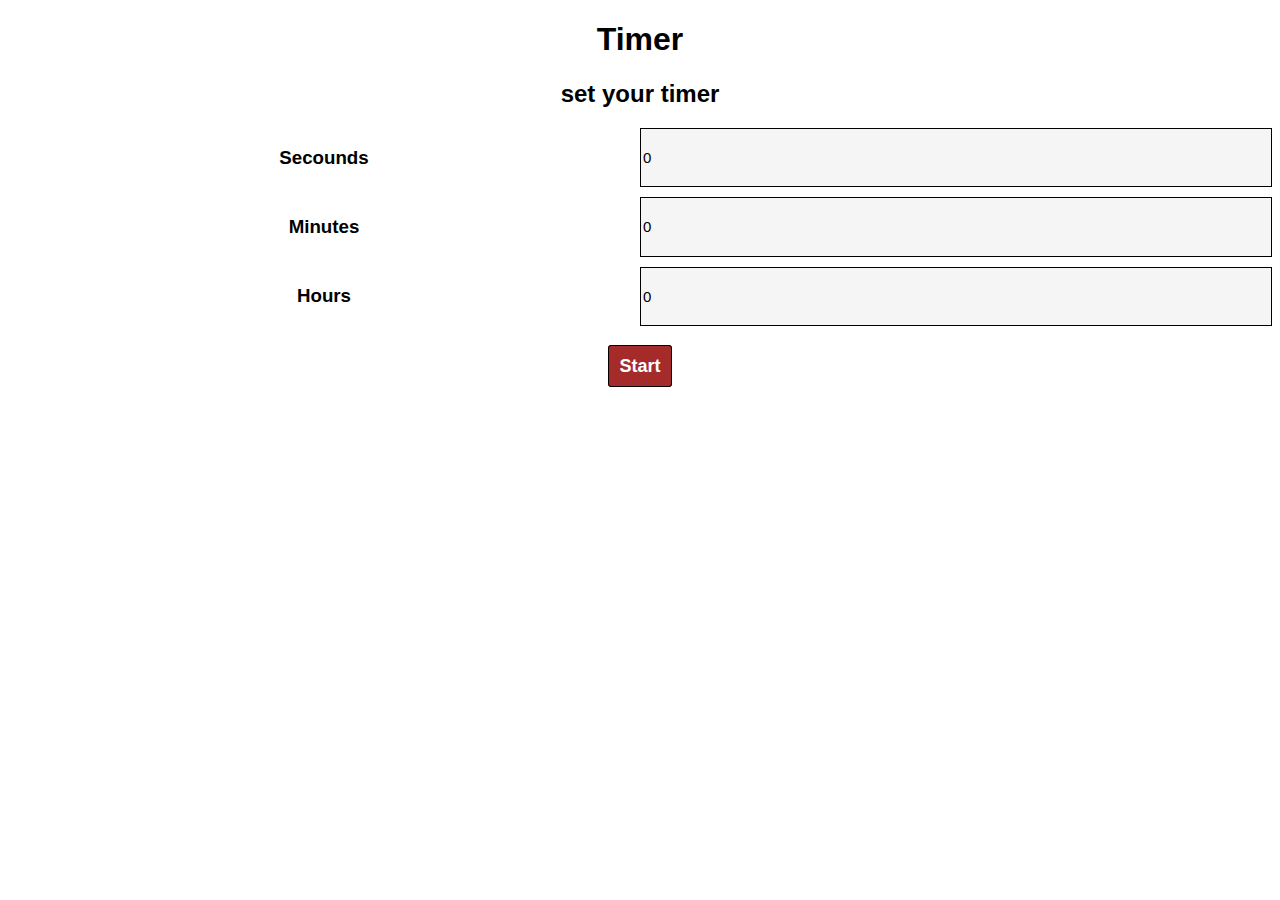
==== index.html @ fa4594c3 "Add files via upload" ====
<!DOCTYPE html>
<html lang="en">
<head>
    <meta charset="UTF-8">
    <meta name="viewport" content="width=device-width, initial-scale=1.0">
    <meta http-equiv="X-UA-Compatible" content="ie=edge">
    <title>Timer</title>
    <link rel="stylesheet" href="style.css">
</head>
<body>
    <h1>Timer</h1>
    <h2>set your timer</h2>
    <div class="inputs">
        <h3>Secounds</h3>
        <input value="0" id="sec-inp" type="number" max="60" min="0" placeholder="Secounds">
        <h3>Minutes</h3>
        <input value="0" id="min-inp" type="number" max="60" min="0" placeholder="Minutes">
        <h3>Hours</h3>
        <input value="0" id="hou-inp" type="number" max="99" min="0" placeholder="Hours">
    </div>
    <a href="timer.html" onclick="start()">Start</a>
    <script src="script.js"></script>
</body>
</html>
---- style.css ----
body {
    text-align: center;
    font-family: Arial, Helvetica, sans-serif;
    padding-bottom: 100px;
}

.inputs {
    display: grid;
    grid-template-columns: .50fr .50fr;
    row-gap: 10px;
}

.inputs input {
    background-color: whitesmoke;
    border: 1px solid black;
    color: black;
    font-size: 15px;
}

a {
    position: relative;
    top: 30px;
    border: 1px solid black;
    padding: 10px;
    background-color: brown;
    color: white;
    font-size: large;
    font-weight: bold;
    border-radius: 3px;
    transition: 0.15s;
    text-decoration: none;
}

a:hover {
    background-color: rgb(233, 25, 25)
}
a:active {
    background-color: white;
    color: rgb(233, 25, 25);
}
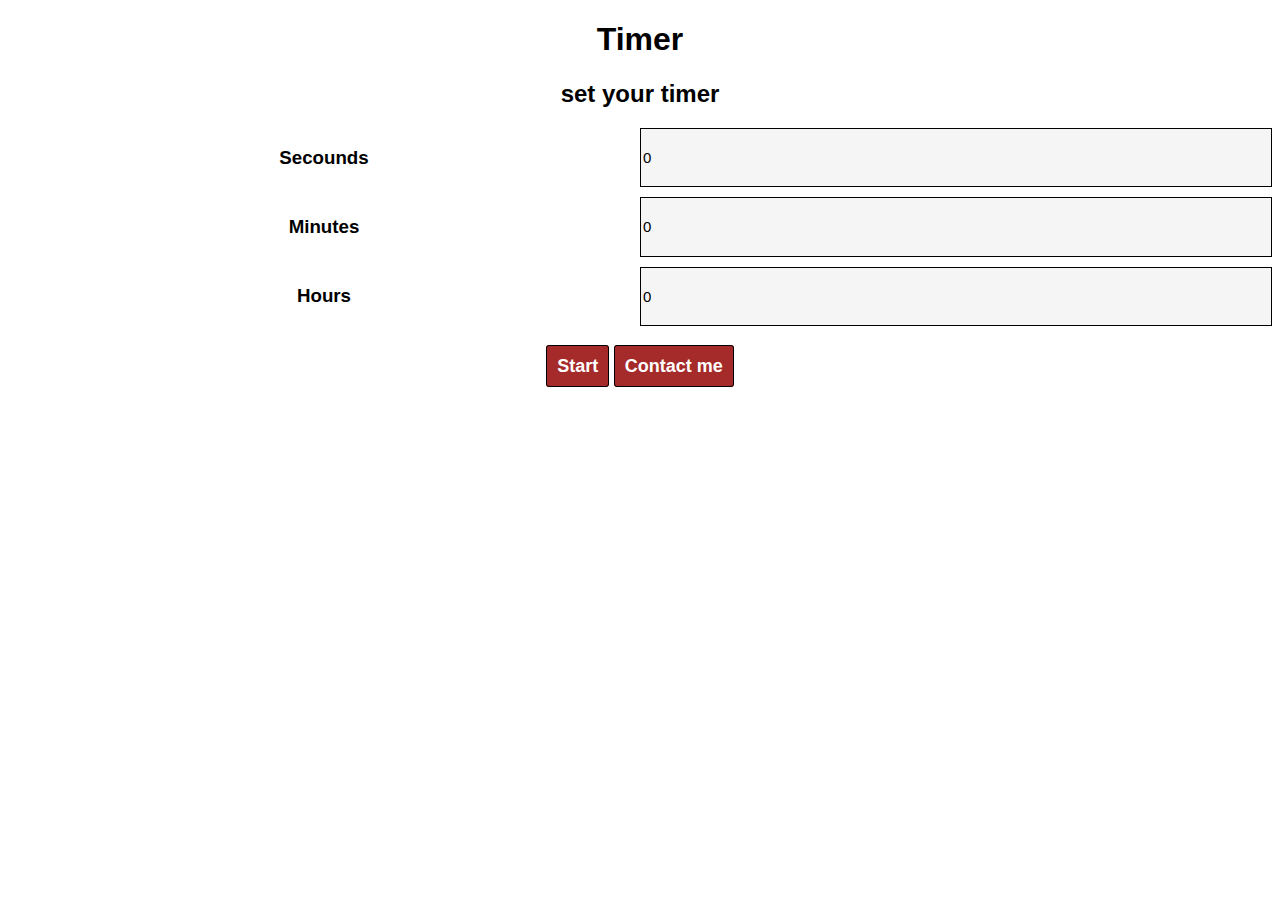
==== commit 65f66fc1: "Update index.html" ====
--- a/index.html
+++ b/index.html
@@ -19,6 +19,7 @@
         <input value="0" id="hou-inp" type="number" max="99" min="0" placeholder="Hours">
     </div>
     <a href="timer.html" onclick="start()">Start</a>
+    <a target="_blank" href="https://www.instagram.com/y_g_v/">Contact me</a>
     <script src="script.js"></script>
 </body>
-</html>+</html>
